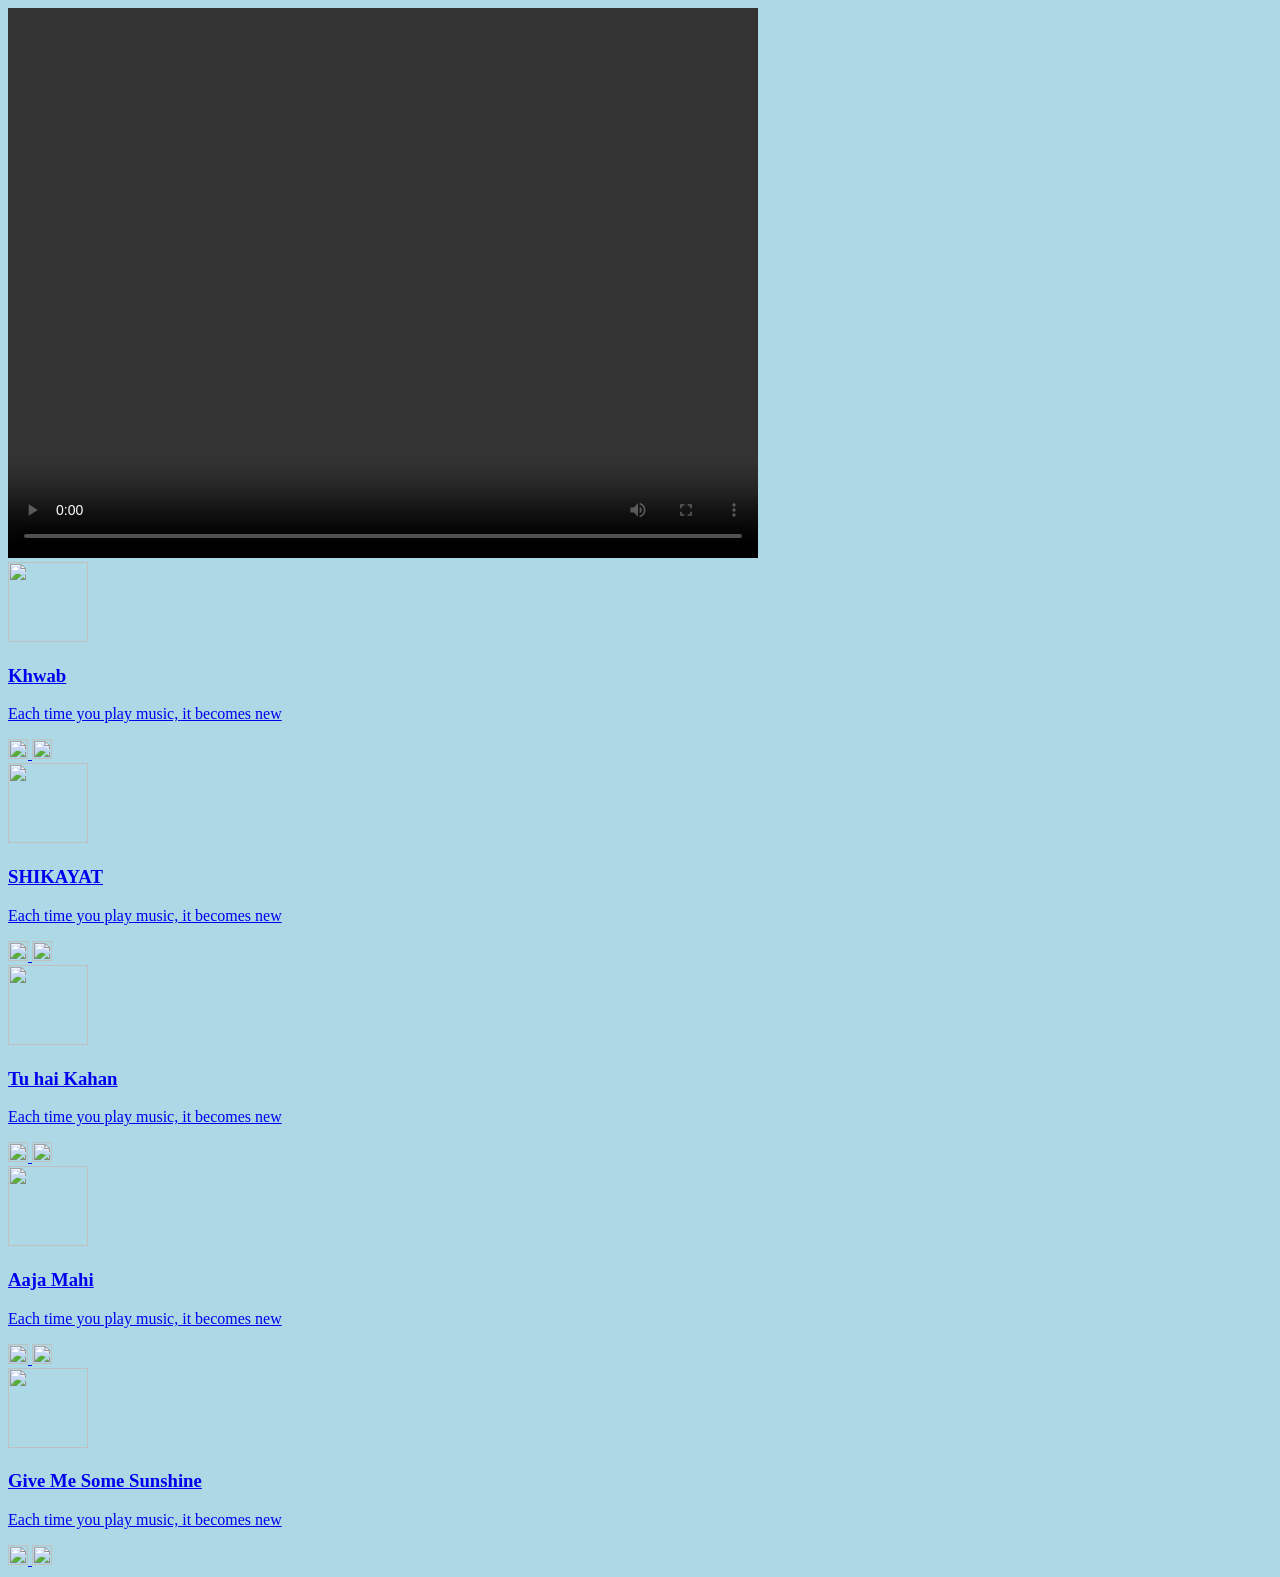
==== videoplayer.html @ 2273657d "Add files via upload" ====
<!DOCTYPE html>
<html lang="en">
<head>
    <meta charset="UTF-8">
    <meta name="viewport" content="width=device-width, initial-scale=1.0">
    <title>Document</title>
    <link rel="stylesheet" href="css/style2.css">
</head>
<body bgcolor="lightblue">
    <div class="center_section">
        <div class="video_section">
            <div class="video">
                <video height="550" width="750" controls>
                    <source src="img/video8.mp4" >
                    </video controls>
            </div>
        </div>
        
        <div class="list_section">
            <a href="video1.html">
            <div class="menu">
                <div class="left_section">
                    <img src="img/music.png" height="80" width="80">
                </div>
                <div class="right_section">
                    <h3>Khwab</h3>
                    <p>Each time you play music, it becomes new</p>
                    <img src="img/like.png" height="20" width="20">
                    <img src="img/heart.png" height="20" width="20">
                </div>
            </div>
            </a>
            <a href="video2.html">
                <div class="menu">
                    <div class="left_section">
                        <img src="img/music.png" height="80" width="80">
                    </div>
                    <div class="right_section">
                        <h3>SHIKAYAT</h3>
                        <p>Each time you play music, it becomes new</p>
                        <img src="img/like.png" height="20" width="20">
                        <img src="img/heart.png" height="20" width="20">
                    </div>
                </div>
                </a>
                <a href="video3.html">
                    <div class="menu">
                        <div class="left_section">
                            <img src="img/music.png" height="80" width="80">
                        </div>
                        <div class="right_section">
                            <h3>Tu hai Kahan</h3>
                            <p>Each time you play music, it becomes new</p>
                            <img src="img/like.png" height="20" width="20">
                            <img src="img/heart.png" height="20" width="20">
                        </div>
                    </div>
                    </a>
                    <a href="video4.html">
                        <div class="menu">
                            <div class="left_section">
                                <img src="img/music.png" height="80" width="80">
                            </div>
                            <div class="right_section">
                                <h3>Aaja Mahi</h3>
                                <p>Each time you play music, it becomes new</p>
                                <img src="img/like.png" height="20" width="20">
                                <img src="img/heart.png" height="20" width="20">
                            </div>
                        </div>
                        </a>
                        <a href="video5.html">
                            <div class="menu">
                                <div class="left_section">
                                    <img src="img/music.png" height="80" width="80">
                                </div>
                                <div class="right_section">
                                    <h3>Give Me Some Sunshine</h3>
                                    <p>Each time you play music, it becomes new</p>
                                    <img src="img/like.png" height="20" width="20">
                                    <img src="img/heart.png" height="20" width="20">
                                </div>
                            </div>
                            </a>
        </div>
    </div>    
</body>
</html>
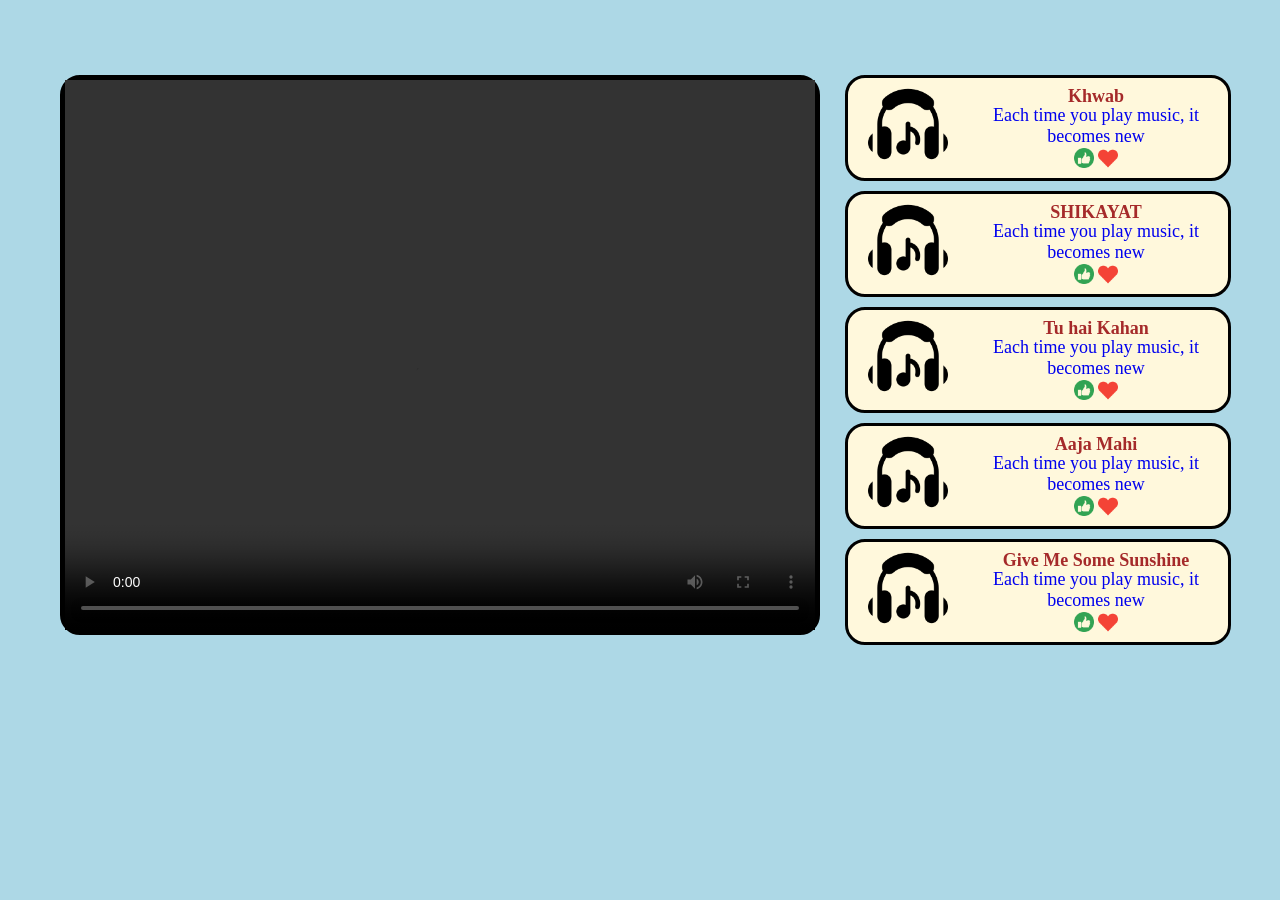
==== commit dd01ad30: "update" ====
--- a/videoplayer.html
+++ b/videoplayer.html
@@ -1,88 +1,88 @@
-<!DOCTYPE html>
-<html lang="en">
-<head>
-    <meta charset="UTF-8">
-    <meta name="viewport" content="width=device-width, initial-scale=1.0">
-    <title>Document</title>
-    <link rel="stylesheet" href="css/style2.css">
-</head>
-<body bgcolor="lightblue">
-    <div class="center_section">
-        <div class="video_section">
-            <div class="video">
-                <video height="550" width="750" controls>
-                    <source src="img/video8.mp4" >
-                    </video controls>
-            </div>
-        </div>
-        
-        <div class="list_section">
-            <a href="video1.html">
-            <div class="menu">
-                <div class="left_section">
-                    <img src="img/music.png" height="80" width="80">
-                </div>
-                <div class="right_section">
-                    <h3>Khwab</h3>
-                    <p>Each time you play music, it becomes new</p>
-                    <img src="img/like.png" height="20" width="20">
-                    <img src="img/heart.png" height="20" width="20">
-                </div>
-            </div>
-            </a>
-            <a href="video2.html">
-                <div class="menu">
-                    <div class="left_section">
-                        <img src="img/music.png" height="80" width="80">
-                    </div>
-                    <div class="right_section">
-                        <h3>SHIKAYAT</h3>
-                        <p>Each time you play music, it becomes new</p>
-                        <img src="img/like.png" height="20" width="20">
-                        <img src="img/heart.png" height="20" width="20">
-                    </div>
-                </div>
-                </a>
-                <a href="video3.html">
-                    <div class="menu">
-                        <div class="left_section">
-                            <img src="img/music.png" height="80" width="80">
-                        </div>
-                        <div class="right_section">
-                            <h3>Tu hai Kahan</h3>
-                            <p>Each time you play music, it becomes new</p>
-                            <img src="img/like.png" height="20" width="20">
-                            <img src="img/heart.png" height="20" width="20">
-                        </div>
-                    </div>
-                    </a>
-                    <a href="video4.html">
-                        <div class="menu">
-                            <div class="left_section">
-                                <img src="img/music.png" height="80" width="80">
-                            </div>
-                            <div class="right_section">
-                                <h3>Aaja Mahi</h3>
-                                <p>Each time you play music, it becomes new</p>
-                                <img src="img/like.png" height="20" width="20">
-                                <img src="img/heart.png" height="20" width="20">
-                            </div>
-                        </div>
-                        </a>
-                        <a href="video5.html">
-                            <div class="menu">
-                                <div class="left_section">
-                                    <img src="img/music.png" height="80" width="80">
-                                </div>
-                                <div class="right_section">
-                                    <h3>Give Me Some Sunshine</h3>
-                                    <p>Each time you play music, it becomes new</p>
-                                    <img src="img/like.png" height="20" width="20">
-                                    <img src="img/heart.png" height="20" width="20">
-                                </div>
-                            </div>
-                            </a>
-        </div>
-    </div>    
-</body>
+<!DOCTYPE html>
+<html lang="en">
+<head>
+    <meta charset="UTF-8">
+    <meta name="viewport" content="width=device-width, initial-scale=1.0">
+    <title>Document</title>
+    <link rel="stylesheet" href="css/style2.css">
+</head>
+<body bgcolor="lightblue">
+    <div class="center_section">
+        <div class="video_section">
+            <div class="video">
+                <video height="550" width="750" controls>
+                    <source src="img/video8.mp4" >
+                    </video controls>
+            </div>
+        </div>
+        
+        <div class="list_section">
+            <a href="video1.html">
+            <div class="menu">
+                <div class="left_section">
+                    <img src="img/music.png" height="80" width="80">
+                </div>
+                <div class="right_section">
+                    <h3>Khwab</h3>
+                    <p>Each time you play music, it becomes new</p>
+                    <img src="img/like.png" height="20" width="20">
+                    <img src="img/heart.png" height="20" width="20">
+                </div>
+            </div>
+            </a>
+            <a href="video2.html">
+                <div class="menu">
+                    <div class="left_section">
+                        <img src="img/music.png" height="80" width="80">
+                    </div>
+                    <div class="right_section">
+                        <h3>SHIKAYAT</h3>
+                        <p>Each time you play music, it becomes new</p>
+                        <img src="img/like.png" height="20" width="20">
+                        <img src="img/heart.png" height="20" width="20">
+                    </div>
+                </div>
+                </a>
+                <a href="video3.html">
+                    <div class="menu">
+                        <div class="left_section">
+                            <img src="img/music.png" height="80" width="80">
+                        </div>
+                        <div class="right_section">
+                            <h3>Tu hai Kahan</h3>
+                            <p>Each time you play music, it becomes new</p>
+                            <img src="img/like.png" height="20" width="20">
+                            <img src="img/heart.png" height="20" width="20">
+                        </div>
+                    </div>
+                    </a>
+                    <a href="video4.html">
+                        <div class="menu">
+                            <div class="left_section">
+                                <img src="img/music.png" height="80" width="80">
+                            </div>
+                            <div class="right_section">
+                                <h3>Aaja Mahi</h3>
+                                <p>Each time you play music, it becomes new</p>
+                                <img src="img/like.png" height="20" width="20">
+                                <img src="img/heart.png" height="20" width="20">
+                            </div>
+                        </div>
+                        </a>
+                        <a href="video5.html">
+                            <div class="menu">
+                                <div class="left_section">
+                                    <img src="img/music.png" height="80" width="80">
+                                </div>
+                                <div class="right_section">
+                                    <h3>Give Me Some Sunshine</h3>
+                                    <p>Each time you play music, it becomes new</p>
+                                    <img src="img/like.png" height="20" width="20">
+                                    <img src="img/heart.png" height="20" width="20">
+                                </div>
+                            </div>
+                            </a>
+        </div>
+    </div>    
+</body>
 </html>
--- a/css/style2.css
+++ b/css/style2.css
@@ -0,0 +1,69 @@
+.center_section{
+    height: 600px;
+    width: 1200px;
+    border: solid black 0px;
+    margin: auto;
+    margin-top: 50px;
+}
+.video_section
+{
+    height: 600px;
+    width: 800px;
+    border: solid black 0px;
+    float: left;
+
+}
+.list_section{
+    height: 585px;
+    width: 396px;
+    border: solid black 0px;
+    float: left;
+    padding-top: 15px;
+}
+.menu{
+    height: 100px;
+    width: 380px;
+    border: solid black 3px;
+    margin: auto;
+    margin-top: 10px;
+    background-color: cornsilk;
+    border-radius: 20px;
+}
+.left_section{
+    height: 94px;
+    width: 120px;
+    border: solid black 0px;
+    float: left;
+    padding-top: 6px;
+    text-align: center;
+}
+.right_section{
+    height: 90px;
+    width: 256px;
+    border: solid black 0px;
+    float: left;
+    margin-top: -10px;
+    text-align: center;
+}
+h3{
+    font-size: 18px;
+    text-align: center;
+    margin-bottom: -20px;
+    color: brown;
+    
+}
+p{
+    text-align: center;
+    font-size: 18px;
+    margin-bottom: 1px;
+       
+}
+.video{
+    height: 550px;
+    width: 750px;
+    border: solid black 5px;
+    margin: auto;
+    margin-top: 25px;
+    border-radius: 20px;
+}
+
